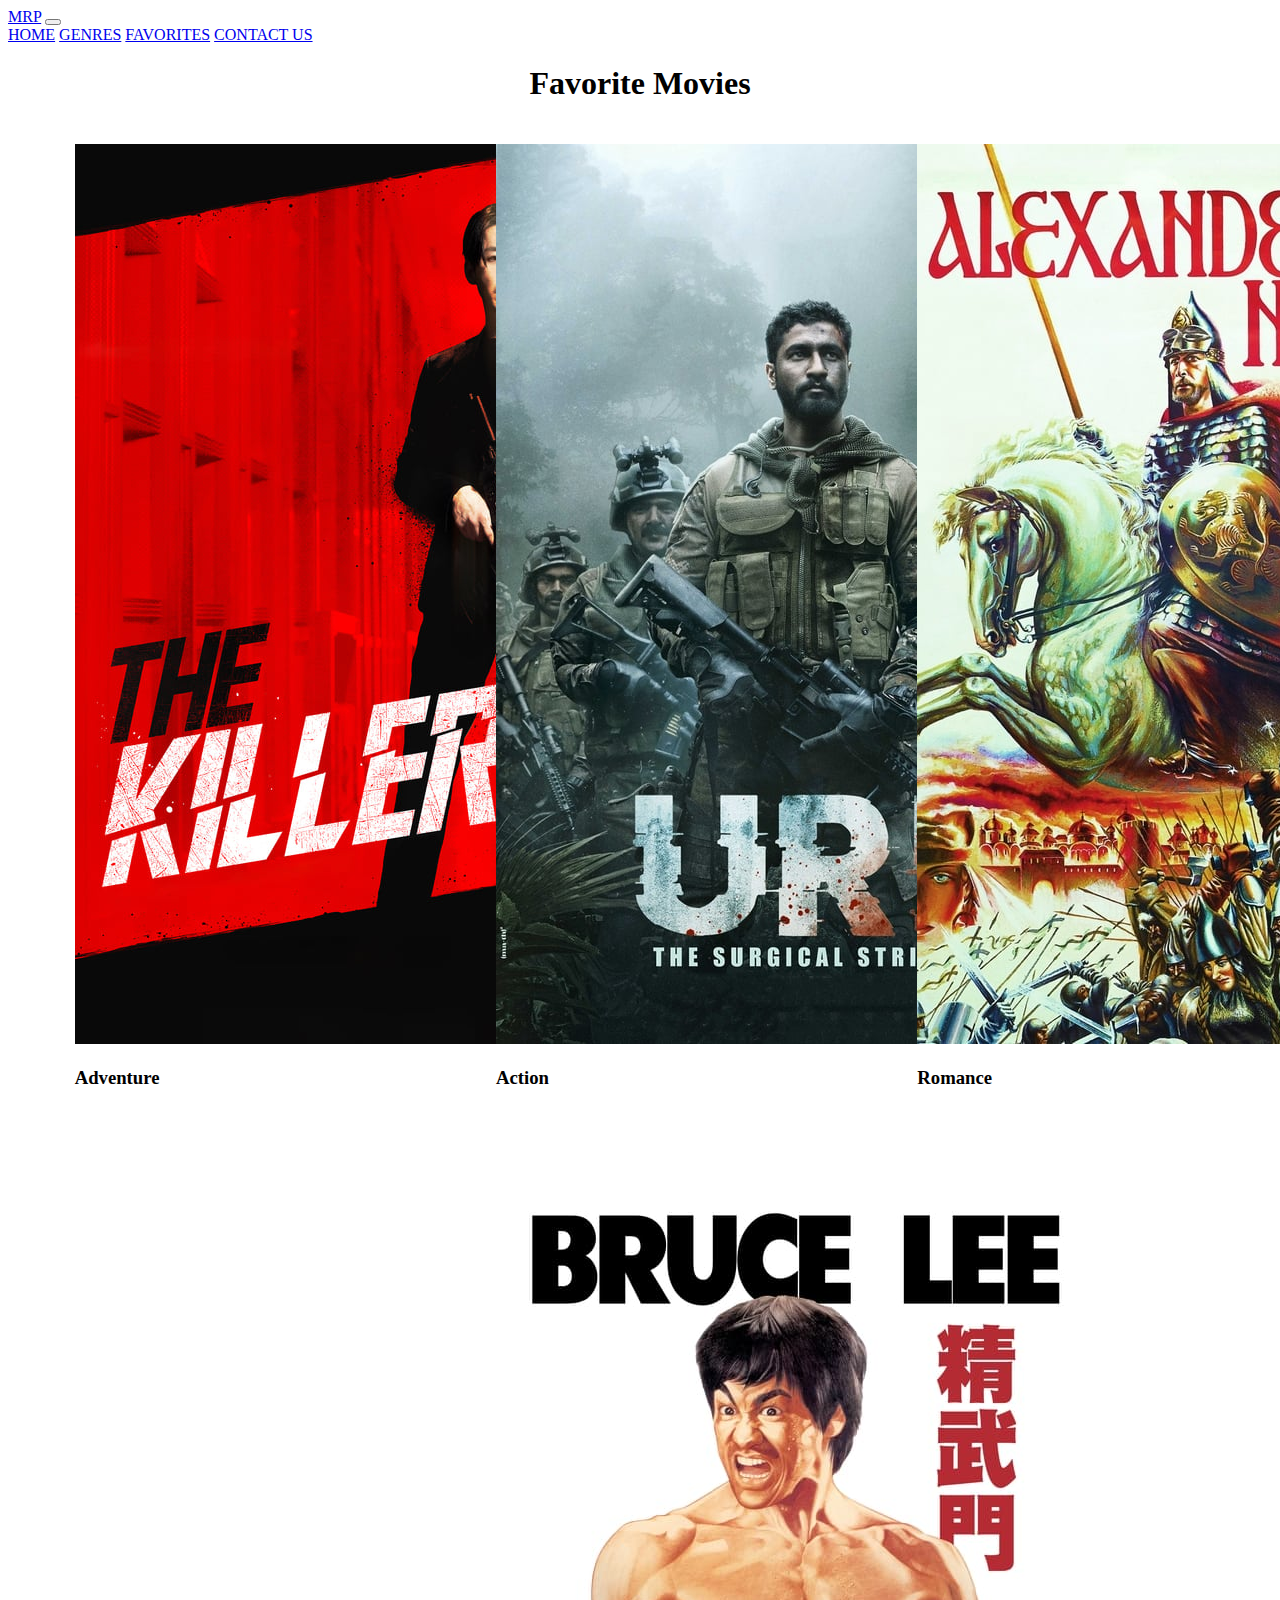
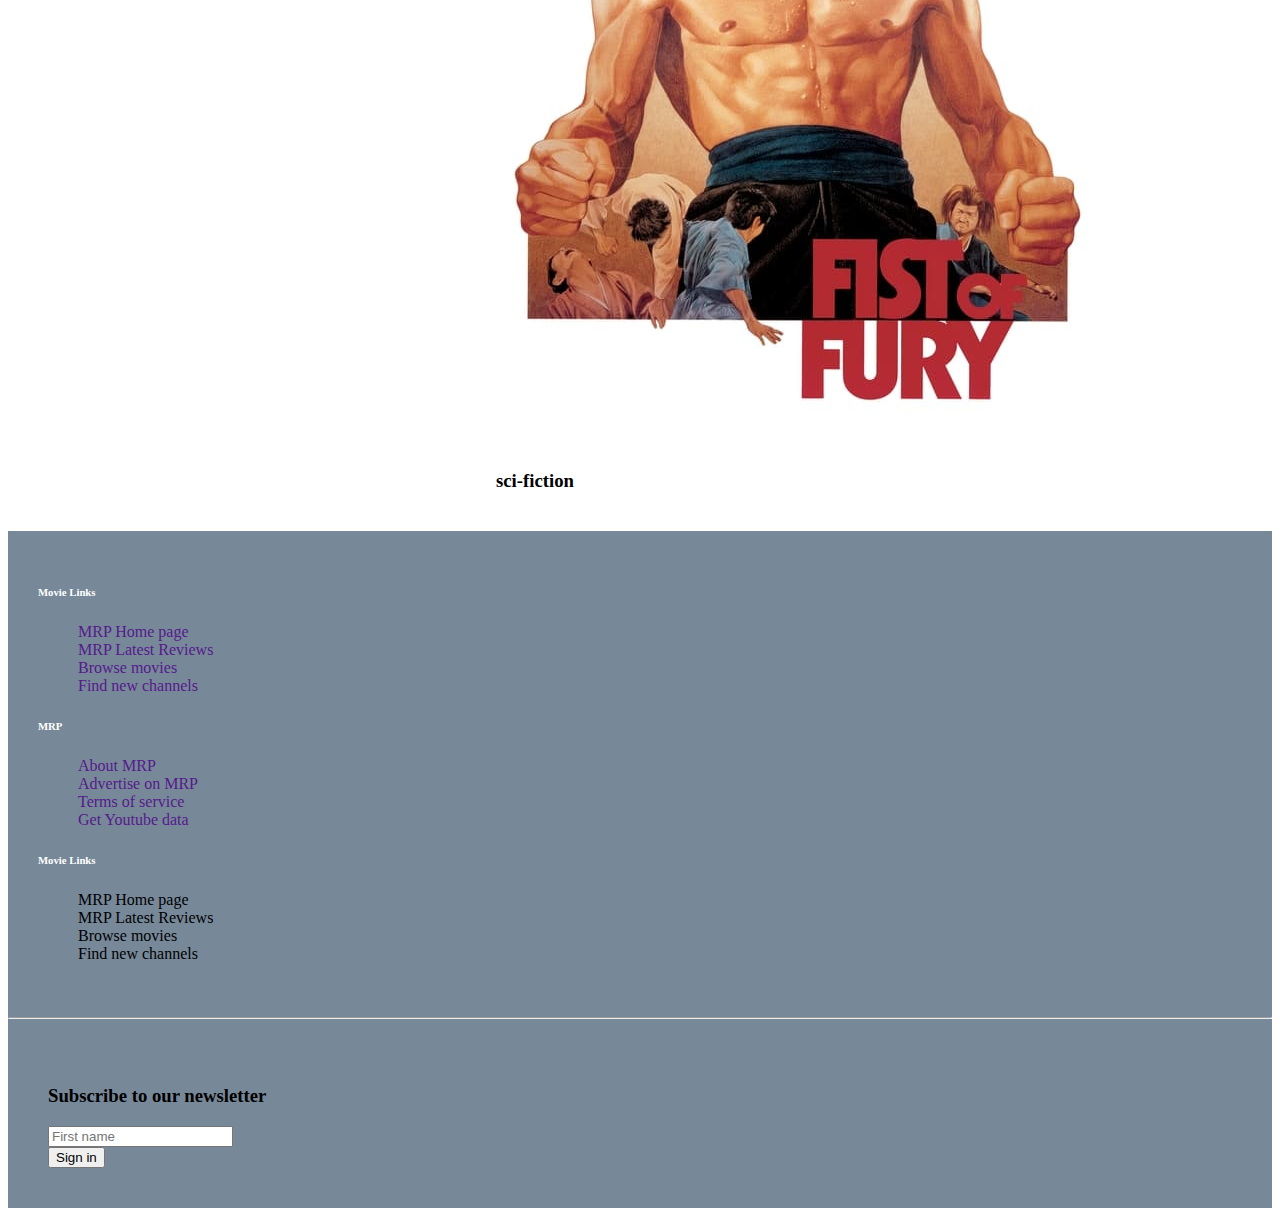
==== favorites.html @ e76970e5 "add new pages for genres and favoties" ====
<!DOCTYPE html>
<html lang="en">

<head>
    <meta charset="UTF-8">
    <meta name="viewport" content="width=device-width, initial-scale=1.0">
    <link href="https://cdn.jsdelivr.net/npm/bootstrap@5.2.3/dist/css/bootstrap.min.css" rel="stylesheet"
        integrity="sha384-rbsA2VBKQhggwzxH7pPCaAqO46MgnOM80zW1RWuH61DGLwZJEdK2Kadq2F9CUG65" crossorigin="anonymous">
    <link rel="stylesheet" href="style.css">
    <title>FAVORITES</title>
</head>

<body>

    <nav class="navbar sticky-top navbar-expand-lg navbar-dark bg-dark">
        <div class="container-fluid">
            <a class="navbar-brand" href="#">MRP</a>
            <button class="navbar-toggler" type="button" data-bs-toggle="collapse" data-bs-target="#navbarNavAltMarkup"
                aria-controls="navbarNavAltMarkup" aria-expanded="false" aria-label="Toggle navigation">
                <span class="navbar-toggler-icon"></span>
            </button>
            <div class="collapse navbar-collapse justify-content-end" id="navbarNavAltMarkup">
                <div class="navbar-nav  ">
                    <a class="nav-link active" aria-current="page" href="index.html">HOME</a>
                    <a class="nav-link" href="genres.html">GENRES</a>
                    <a class="nav-link" href="#">FAVORITES</a>
                    <a class="nav-link" href="#">CONTACT US</a>
                </div>
            </div>
        </div>
    </nav>

    <main>
        <h1>Favorite Movies</h1>

        <div class="top-five">
            <div class="card box" style="width: 18rem;">
                <img src="images/killer.jpg" class="card-img-top" alt="...">
                <div class="card-body">
                    <h3>Adventure</h3>
                </div>
            </div>
            <div class="card box" style="width: 18rem;">
                <img src="images/surgical_strike.jpg" class="card-img-top" alt="...">
                <div class="card-body">
                    <h3>Action</h3>
                </div>
            </div>
            <div class="card box" style="width: 18rem;">
                <img src="images/alexander.jpg" class="card-img-top" alt="...">
                <div class="card-body">
                    <h3>Romance</h3>
                </div>
            </div>
            <div class="card box" style="width: 18rem;">
                <img src="images/fistoffury.jpg" class="card-img-top" alt="...">
                <div class="card-body">
                    <h3> sci-fiction</h3>
                </div>
            </div>

        </div>
    </main>


    <footer class="footer f-5">
        <div class="container">
            <div class="row">
                <div class="col-md-4">
                    <h6>
                        Movie Links
                    </h6>
                    <ul>
                        <li><a href="">MRP Home page</a></li>
                        <li> <a href="">MRP Latest Reviews</a></li>
                        <li><a href="">Browse movies</a></li>
                        <li><a href="">Find new channels</a></li>
                    </ul>
                </div>
                <div class="col-md-4">
                    <h6>
                        MRP
                    </h6>
                    <ul>
                        <li><a href="">About MRP</a></li>
                        <li><a href="">Advertise on MRP</a></li>
                        <li><a href="">Terms of service</a></li>
                        <li><a href="">Get Youtube data</a></li>
                    </ul>
                </div>
                <div class="col-md-4">
                    <h6>
                        Movie Links
                    </h6>
                    <ul>
                        <li>MRP Home page</li>
                        <li>MRP Latest Reviews</li>
                        <li>Browse movies</li>
                        <li>Find new channels</li>
                    </ul>
                </div>
            </div>
        </div>
        <hr>
        <div class="row g-3 subscribe">
            <h3>Subscribe to our newsletter</h3>
            <div class="col">
                <input type="text" class="form-control" placeholder="First name" aria-label="First name">
            </div>
            <div class="col">
                <button type="submit" class="btn btn-primary">Sign in</button>
            </div>
        </div>

        </div>
        </div>
    </footer>

    <script src="https://cdn.jsdelivr.net/npm/bootstrap@5.2.3/dist/js/bootstrap.bundle.min.js"
        integrity="sha384-kenU1KFdBIe4zVF0s0G1M5b4hcpxyD9F7jL+jjXkk+Q2h455rYXK/7HAuoJl+0I4"
        crossorigin="anonymous"></script>


</body>

</html>
---- style.css ----
h1 {
    text-align: center;
    font-weight: 700;

}

p {
    text-align: center
}

.start-image {
    display: block;
    width: 100%;
    margin-left: auto;
    margin-right: auto;
}

.footer {
    background-color: lightslategray;
}

.container {
    padding: 30px;
}

h6 {
    color: white;
    font-weight: bold;
    text-align: start;
}

ul {
    list-style: none;

}



ul a {
    text-decoration: none;
}

.top-five {
    width: 100%;
    height: auto;
    display: flex;
    flex-direction: row;
    justify-content: space-around;
    flex-wrap: wrap;
    align-items: center;
}

.card {
    padding: 10px;

    margin: 10px;
}

/* media queries*/
@media screen and (max-width:1200px) {
    .card {
        width: 40px;
    }

}

@media screen and (max-width:600px) {
    .card {
        width: 40%;
    }

}

.subscribe {
    padding: 40px;
}
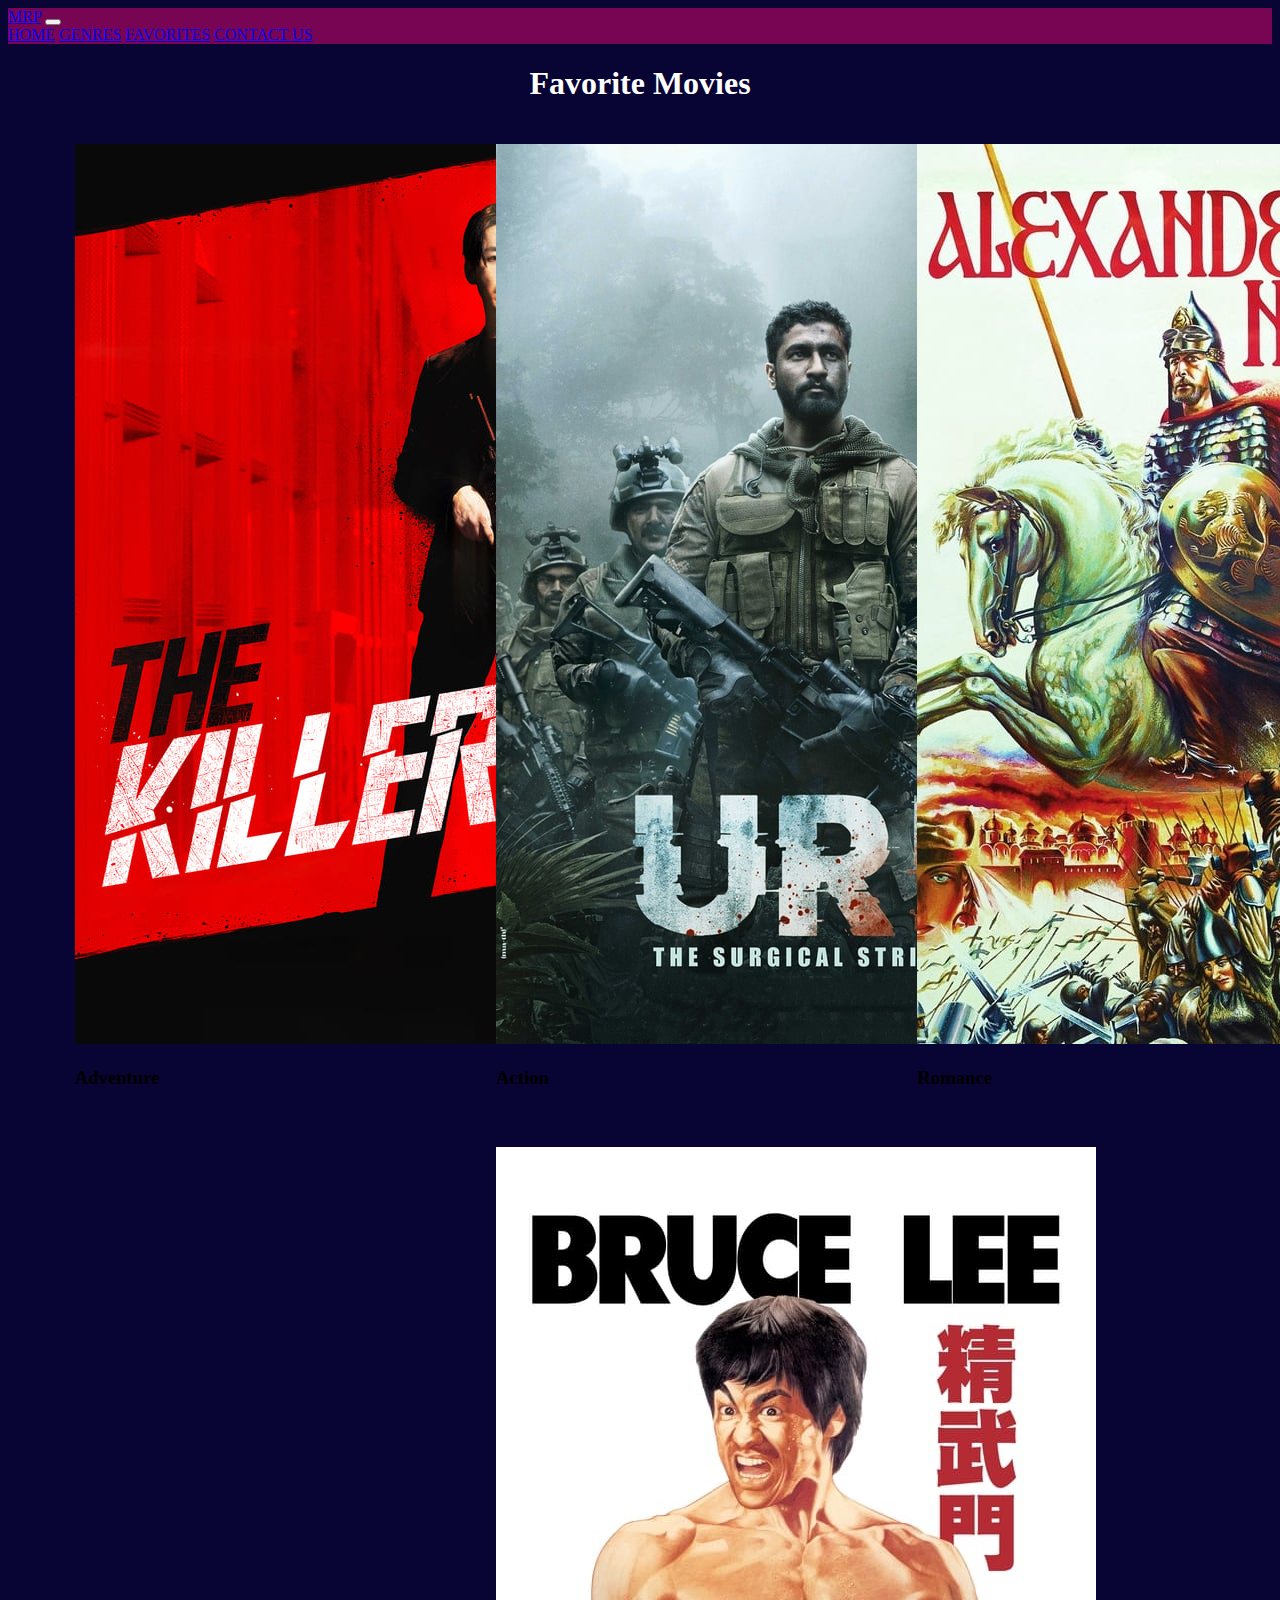
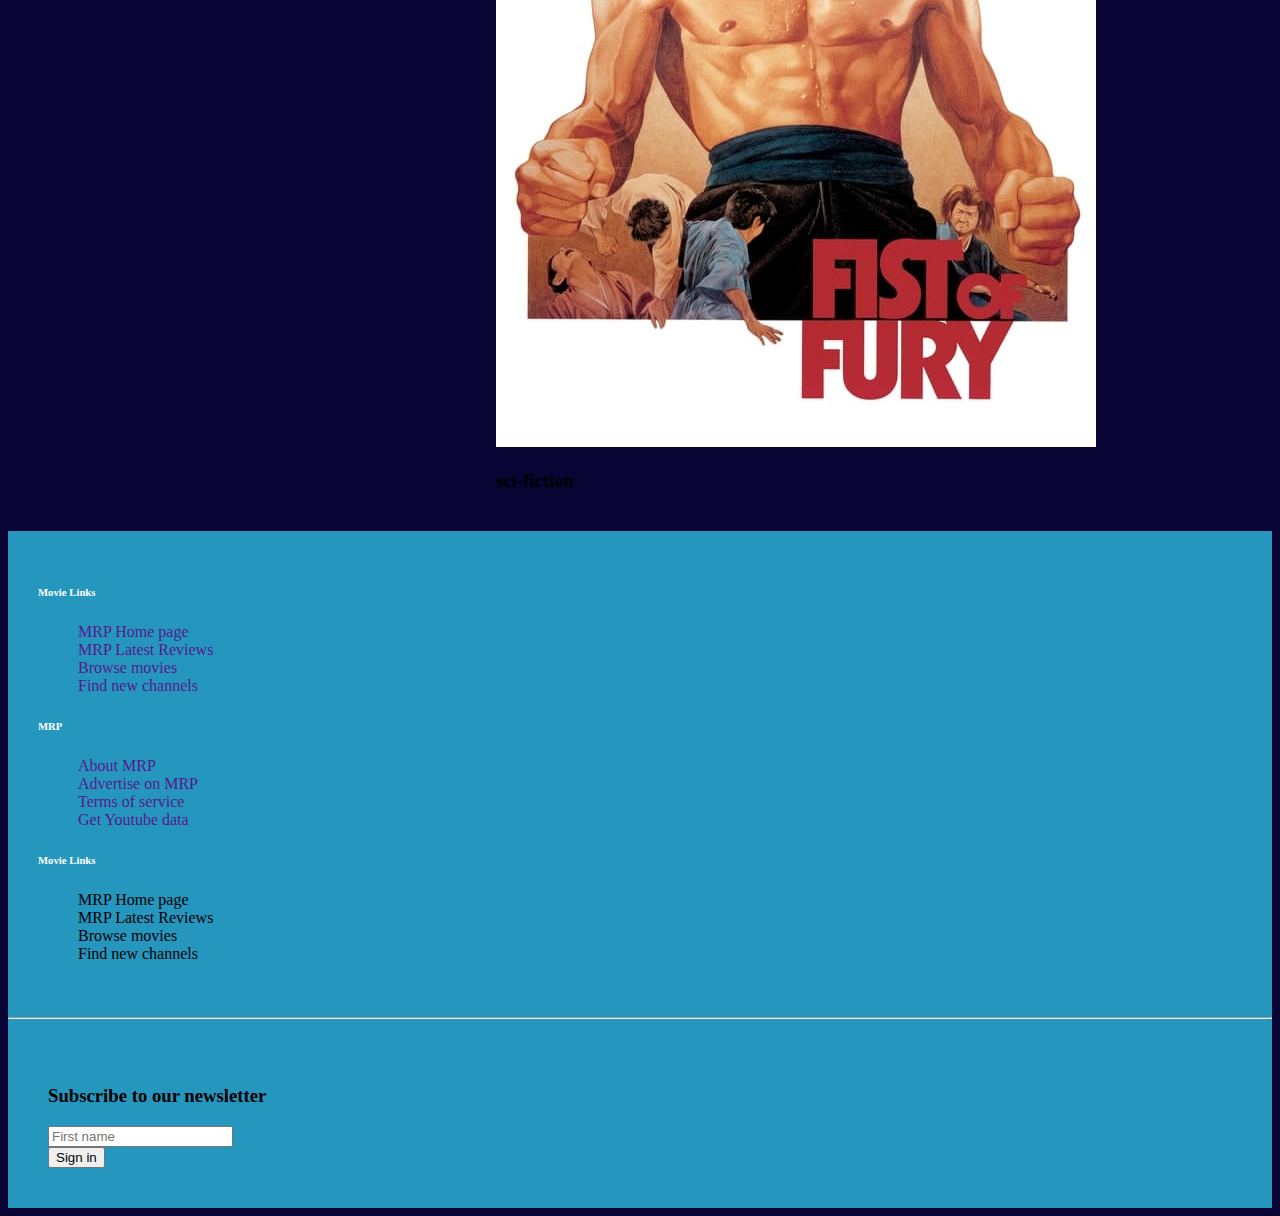
==== commit 12f0fed8: "change background color of the of other pages" ====
--- a/favorites.html
+++ b/favorites.html
@@ -12,7 +12,7 @@
 
 <body>
 
-    <nav class="navbar sticky-top navbar-expand-lg navbar-dark bg-dark">
+    <nav class="navbar sticky-top navbar-expand-lg navbar-dark ">
         <div class="container-fluid">
             <a class="navbar-brand" href="#">MRP</a>
             <button class="navbar-toggler" type="button" data-bs-toggle="collapse" data-bs-target="#navbarNavAltMarkup"
--- a/style.css
+++ b/style.css
@@ -1,22 +1,33 @@
+body {
+    background-color: #080434;
+}
+
+.navbar {
+    background-color: #780454;
+}
+
 h1 {
     text-align: center;
     font-weight: 700;
+    color: white;
 
 }
 
 p {
-    text-align: center
+    text-align: center;
+    color: white;
 }
 
 .start-image {
-    display: block;
+    display: flex;
+    justify-content: center;
     width: 100%;
-    margin-left: auto;
-    margin-right: auto;
+    height: auto;
+
 }
 
 .footer {
-    background-color: lightslategray;
+    background-color: #2596be;
 }
 
 .container {
